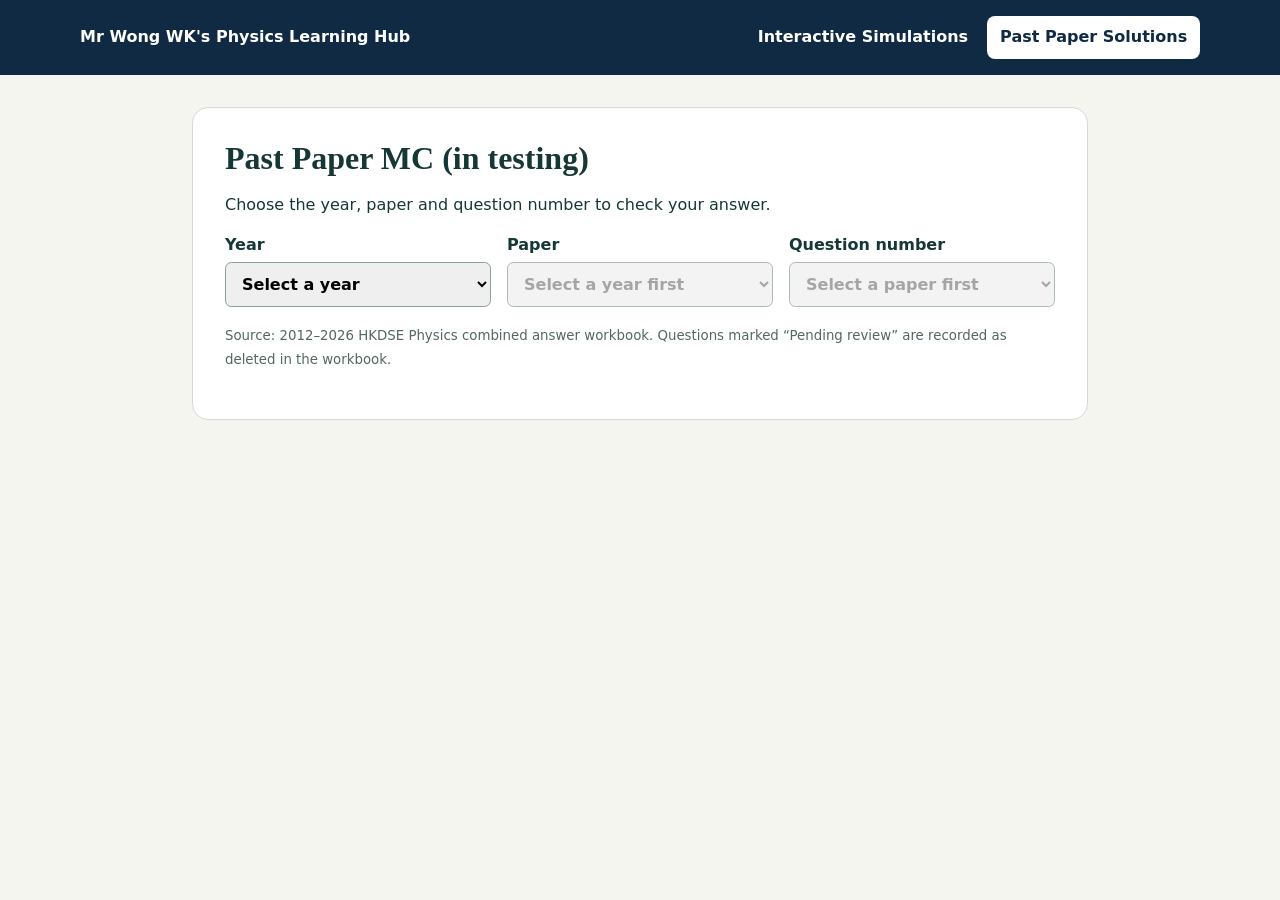
==== past-paper.html @ eb523bd8 "Add answer-only past paper lookup alongside 12 interactive simulations" ====
<!doctype html>
<html lang="en-GB">
<meta charset="utf-8">
<meta name="viewport" content="width=device-width, initial-scale=1">
<title>Mr Wong WK's Physics Learning Hub</title>
<style>
* { box-sizing:border-box }
body { margin:0; background:#f5f5ef; color:#153735; font:1rem/1.5 system-ui,sans-serif }
header { background:#123c3a; color:white; padding:clamp(1.5rem,5vw,4rem) max(5vw,calc((100vw - 56rem)/2)) }
h1,h2 { font-family:Georgia,serif; line-height:1.15 }
h1 { font-size:clamp(1.9rem,5vw,3.3rem); margin:.3rem 0 1rem }
h1 span { display:inline-block }
header a { color:#d0f0df }
main { width:min(90%,56rem); margin:2rem auto }
article { background:white; padding:clamp(1rem,4vw,2rem); border:1px solid #d2dcd5; border-radius:1rem }
h2 { font-size:2rem; margin:0 }
.controls, form { display:flex; flex-wrap:wrap; gap:1rem; align-items:end }
label { display:grid; gap:.3rem; flex:1 1 12rem; font-weight:600 }
select,input,button { font:inherit; min-height:2.8rem; padding:.5rem .75rem; border:1px solid #899e99; border-radius:.4rem; width:100% }
button { background:#185651; color:white; width:auto; cursor:pointer }
#answer { background:#edf5ef; padding:1rem; border-left:4px solid #368070; font-size:1.2rem }
small { color:#536860 }
</style>
<link rel="stylesheet" href="hub-header.css">
<header class="hub-header">
  <div class="hub-inner">
    <strong>Mr Wong WK's Physics Learning Hub</strong>
    <nav aria-label="Main navigation">
      <a href="index.html">Interactive Simulations</a>
      <a href="past-paper.html" aria-current="page">Past Paper Solutions</a>
    </nav>
  </div>
</header>
<main><article>
  <h2>Past Paper MC (in testing)</h2>
  <p>Choose the year, paper and question number to check your answer.</p>
  <div class="controls">
    <label>Year<select id="year"><option value="">Select a year</option></select></label>
    <label>Paper<select id="paper" disabled><option value="">Select a year first</option></select></label>
    <label>Question number<select id="question" disabled><option value="">Select a paper first</option></select></label>
  </div>
  <p id="answer" hidden aria-live="polite"></p>
  <p><small>Source: 2012–2026 HKDSE Physics combined answer workbook. Questions marked “Pending review” are recorded as deleted in the workbook.</small></p>
</article></main>
<script src="mc-answers.js"></script>
<script>
const byId = id => document.getElementById(id);
const year = byId('year'), question = byId('question');
const paper = byId('paper');
const papers = ['Paper 1A', 'Paper 2 MC'];
for (const value of [...new Set(records.map(row => row.year))].sort((a,b) => b-a)) year.add(new Option(value,value));
let questions = [];
const selectedRow = () => question.value === '' ? undefined : questions[Number(question.value)];
function showAnswer() {
  const row = selectedRow();
  byId('answer').hidden = !row;
  byId('answer').textContent = row ? (row.answer ? 'Answer: ' + row.answer : 'Pending review — recorded as deleted.') : '';
}
year.onchange = () => {
  paper.replaceChildren(new Option(year.value ? 'Select a paper' : 'Select a year first',''));
  paper.disabled = !year.value;
  if (year.value) for (const name of papers) paper.add(new Option(name,name));
  paper.onchange();
};
paper.onchange = () => {
  questions = records.filter(row => row.year === Number(year.value) && row.paper === paper.value)
    .sort((a,b) => a.section.localeCompare(b.section) || a.question-b.question);
  question.replaceChildren(new Option(paper.value ? 'Select a question' : 'Select a paper first',''));
  question.disabled = !paper.value;
  questions.forEach((row,index) => {
    const section = row.section ? 'Section ' + row.section + ' · ' : '';
    question.add(new Option(section + 'Q' + row.question + (row.answer ? '' : ' (pending review)'),index));
  });
  showAnswer();
};
question.onchange = showAnswer;
</script>
<style>[hidden] { display:none !important }</style>
</html>
---- hub-header.css ----
.hub-header {background:#102a43;color:white;padding:0;font:1rem/1.4 system-ui,sans-serif}
.hub-inner {max-width:1152px;margin:auto;padding:1rem;display:flex;flex-wrap:wrap;align-items:center;justify-content:space-between;gap:.8rem}
.hub-header nav {display:flex;gap:.4rem}
.hub-header a {color:white;text-decoration:none;padding:.65rem .8rem;text-align:center;border-radius:.5rem;font-weight:650}
.hub-header a[aria-current] {background:white;color:#102a43}
.hub-header a:hover {text-decoration:underline}
@media(max-width:600px){.hub-header nav {width:100%;display:grid;grid-template-columns:1fr 1fr}.hub-header a{align-content:center}}
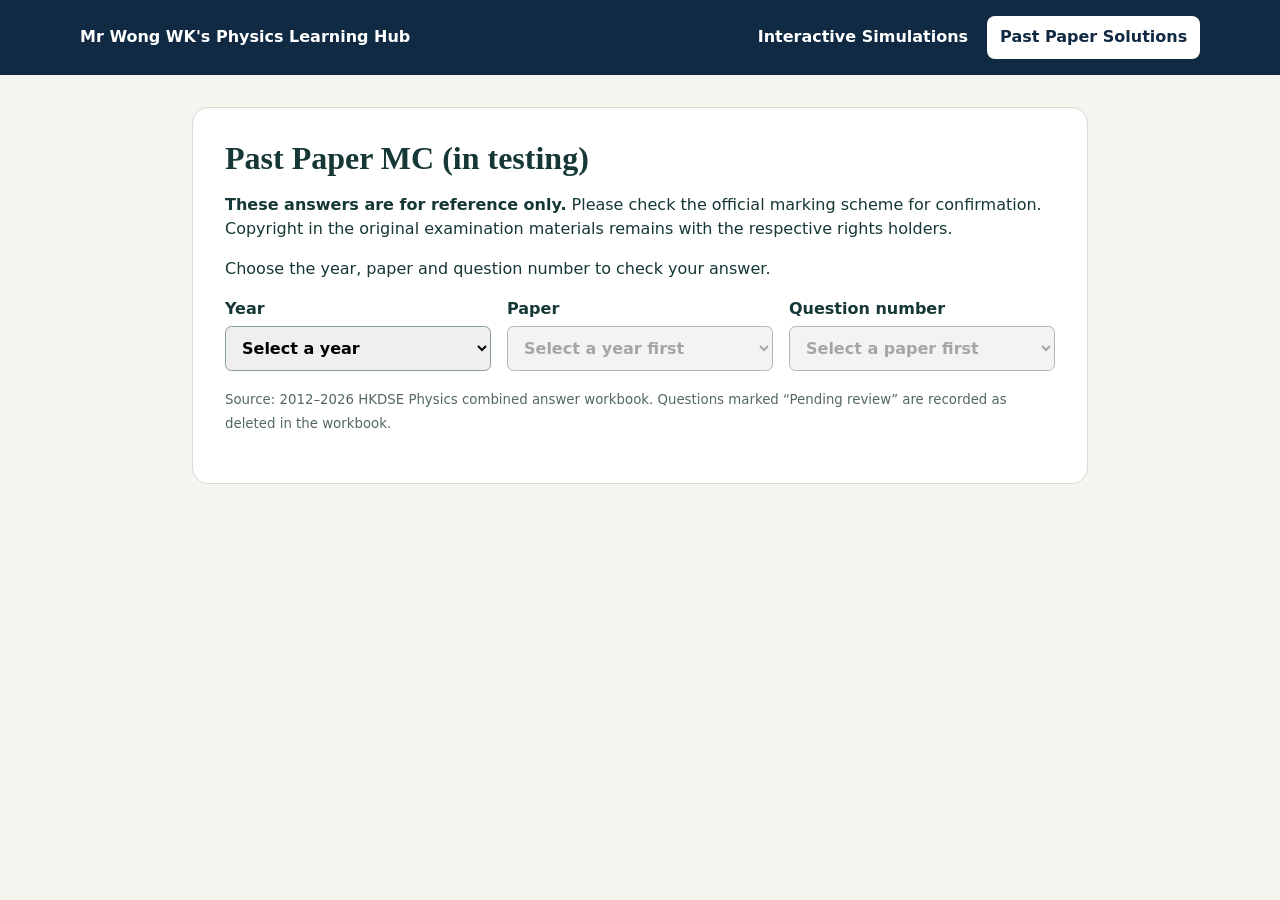
==== commit 122a7879: "Add a reference and copyright notice to the MC lookup" ====
--- a/past-paper.html
+++ b/past-paper.html
@@ -33,6 +33,7 @@
 </header>
 <main><article>
   <h2>Past Paper MC (in testing)</h2>
+  <p><strong>These answers are for reference only.</strong> Please check the official marking scheme for confirmation. Copyright in the original examination materials remains with the respective rights holders.</p>
   <p>Choose the year, paper and question number to check your answer.</p>
   <div class="controls">
     <label>Year<select id="year"><option value="">Select a year</option></select></label>
